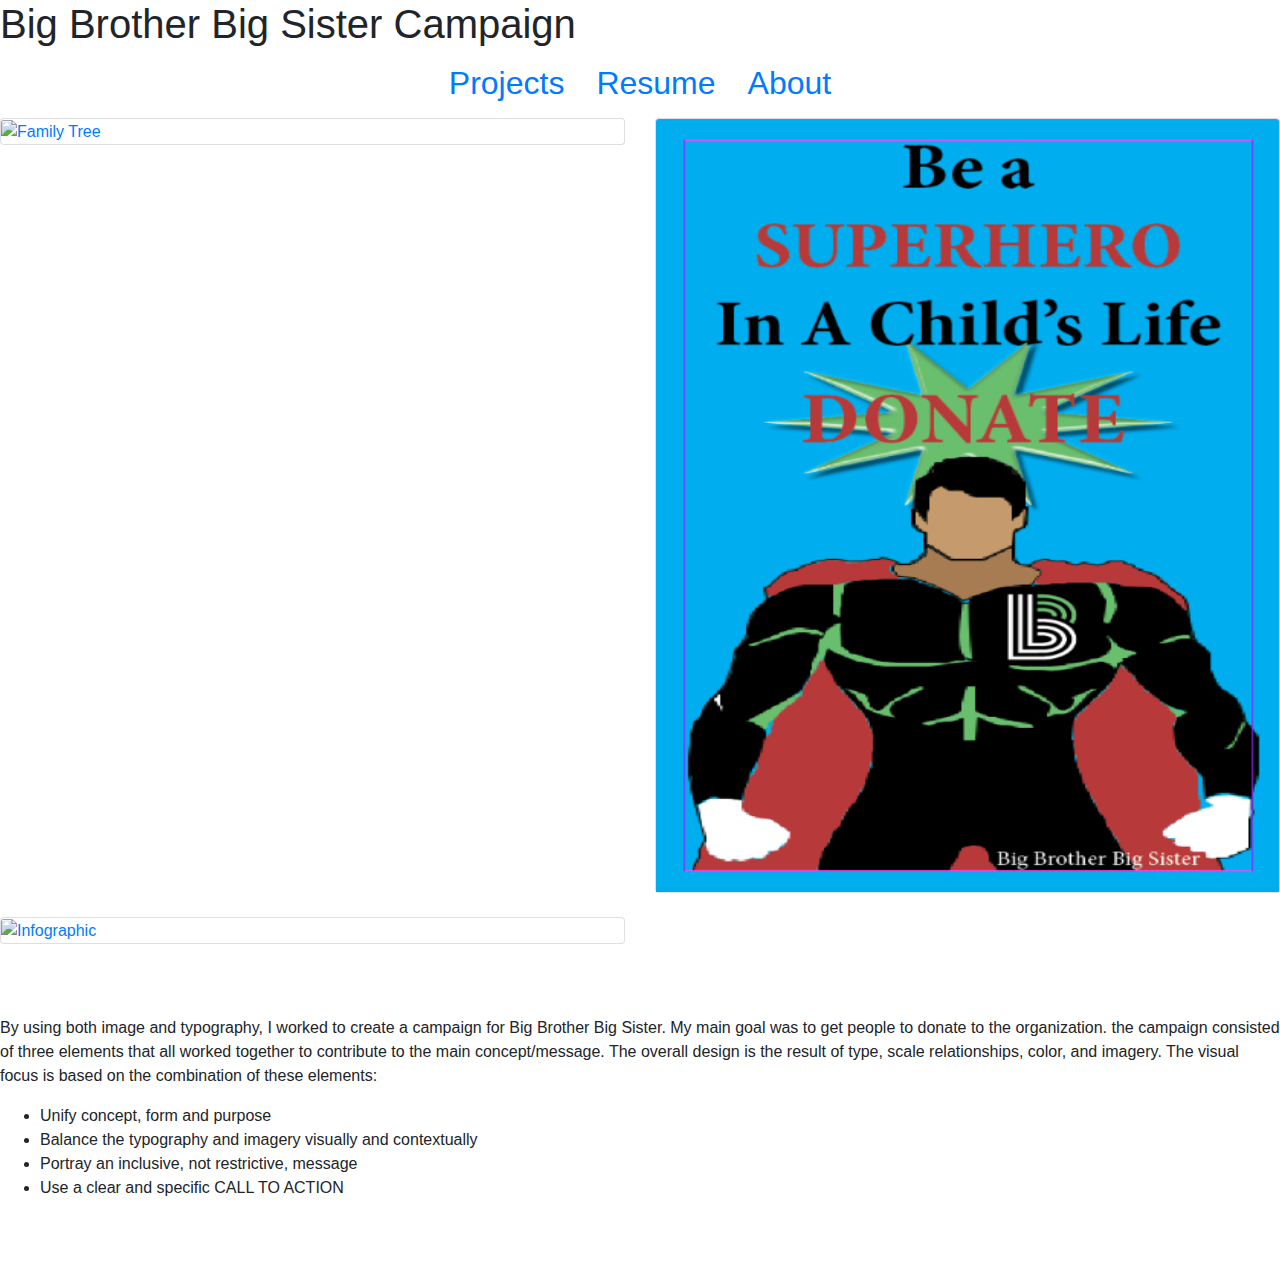
==== bbbs.html @ 70d37f9b "site upload" ====
<!DOCTYPE HTML>
<html lang="en">

    <head>
        <title>Nadeah Kay West</title>
        <meta charset="utf-8">
        <meta name="description" content="Portfolio">
        <meta name="author" content="Nadeah West">
        <link href="https://fonts.googleapis.com/css?family=Open+Sans&display=swap" rel="stylesheet">
        <link rel="stylesheet" href="https://stackpath.bootstrapcdn.com/bootstrap/4.4.1/css/bootstrap.min.css" integrity="sha384-Vkoo8x4CGsO3+Hhxv8T/Q5PaXtkKtu6ug5TOeNV6gBiFeWPGFN9MuhOf23Q9Ifjh" crossorigin="anonymous">
         <link rel="stylesheet" href="style.css">
    </head>
    
    <h1>Big Brother Big Sister Campaign</h1>
    
    <ul class="nav justify-content-center flex-column flex-sm-row">
        <li class="nav-item">
        <a class="nav-link" href="index.html"><h2>Projects</h2></a>
        </li>
         <li class="nav-item">
        <a class="nav-link" href="resume.html"><h2>Resume</h2></a>
        </li>
          <li class="nav-item">
        <a class="nav-link" href="about.html"><h2>About</h2></a>
        </li>
    </ul>
    
   <div class="row row-cols-1 row-cols-md-2">
  <div class="col mb-4">
    <div class="card">
    <a href="google.com">
      <img src="media/bigbrotherbigsister.png" class="card-img-top" alt="Family Tree" height="773px" width="550px">
      </a>
    </div>
  </div>
  <div class="col mb-4">
    <div class="card">
      <a href="google.com">
      <img src="Media/superhero.png" class="card-img-top" alt="Superhero" height="773px" width="550px">
      </a>
    </div>
  </div>
  <div class="col mb-4">
    <div class="card">
      <a href="google.com">
      <img src="media/infographic.png" class="card-img-top" alt="Infographic" height="773px" width="550px">
      </a>
    </div>
  </div>
</div>
    <br>
    <br>
    <p> 
     By using both image and typography, I worked to create a campaign for Big Brother Big Sister. My main goal was to get people to donate to the organization. the campaign consisted of three elements that all worked together to contribute to the main concept/message. The overall design is the result of type, scale relationships, color, and imagery. The visual focus is based on the combination of these elements:
    </p>
          <ul>
            <li>Unify concept, form and purpose</li>
            <li>Balance the typography and imagery visually and contextually</li>
            <li>Portray an inclusive, not restrictive, message</li>
            <li>Use a clear and specific CALL TO ACTION</li>
            </ul>
    <br>
    <br>
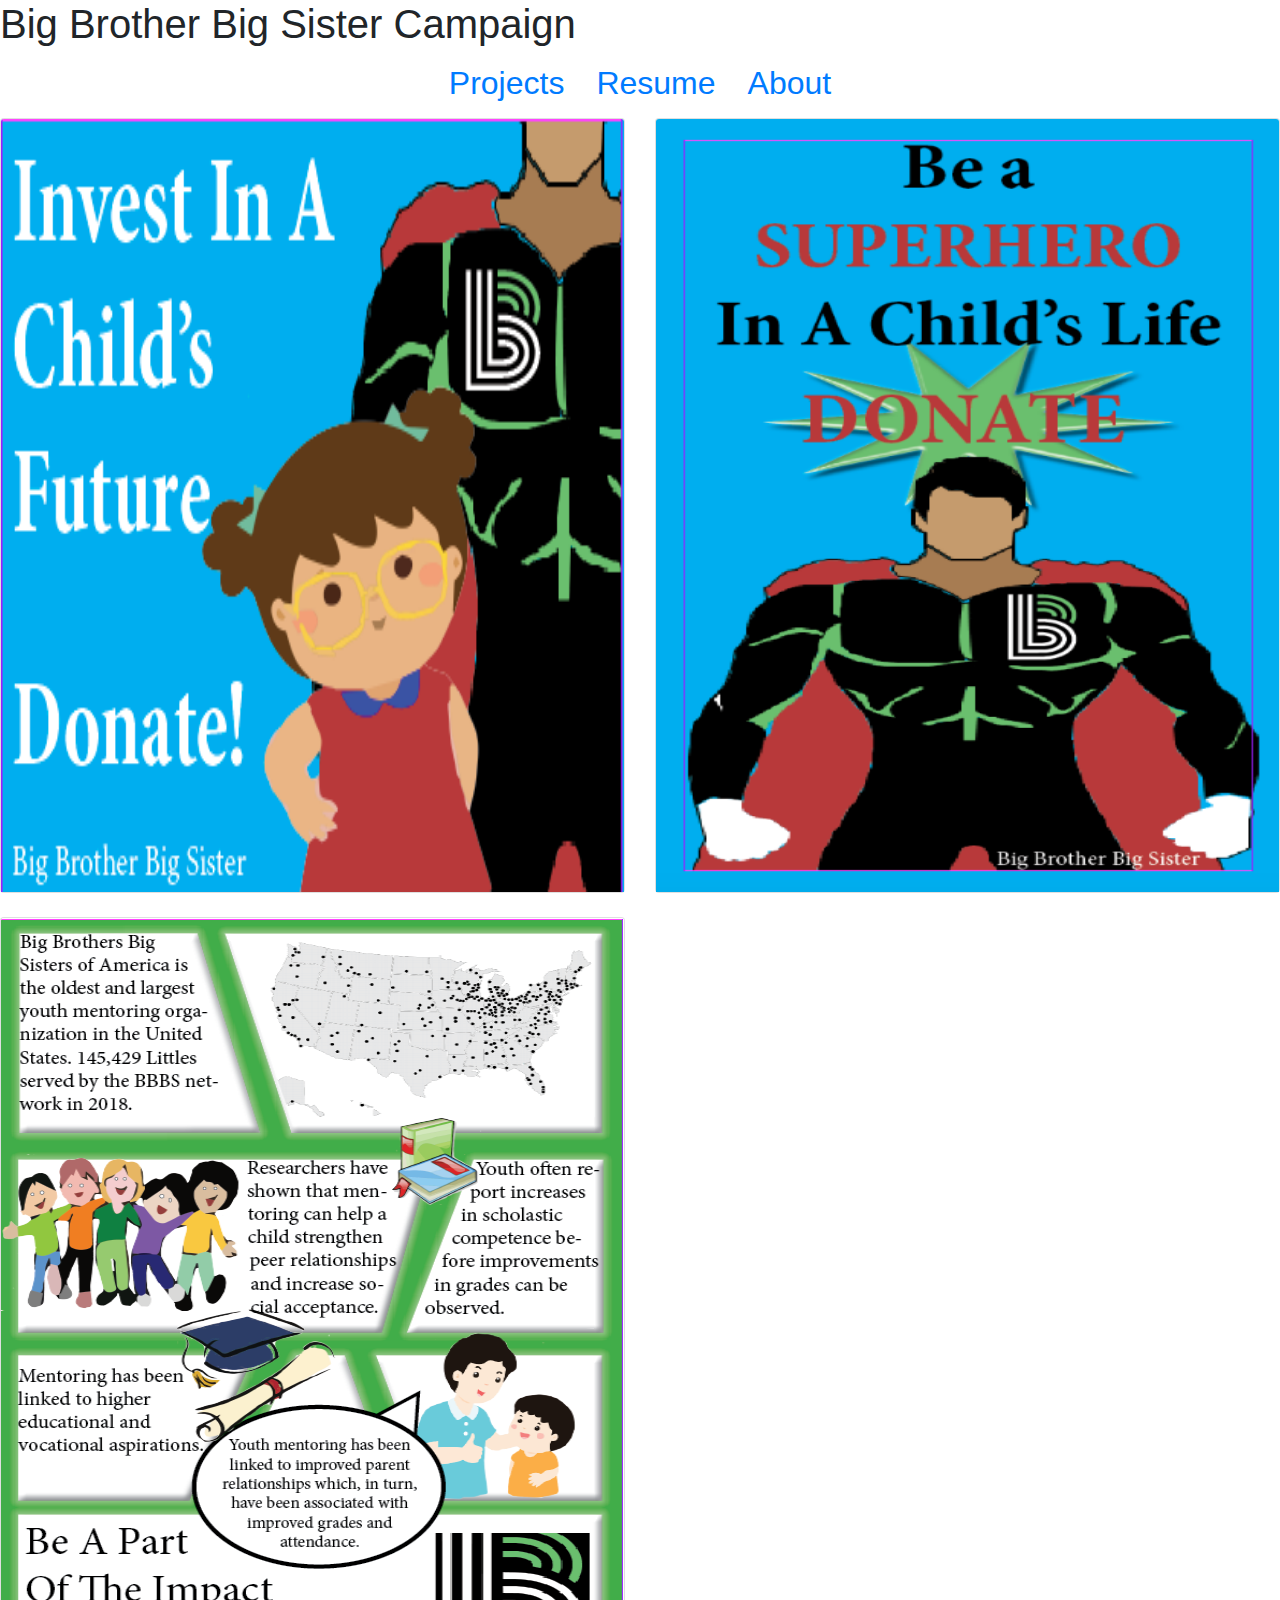
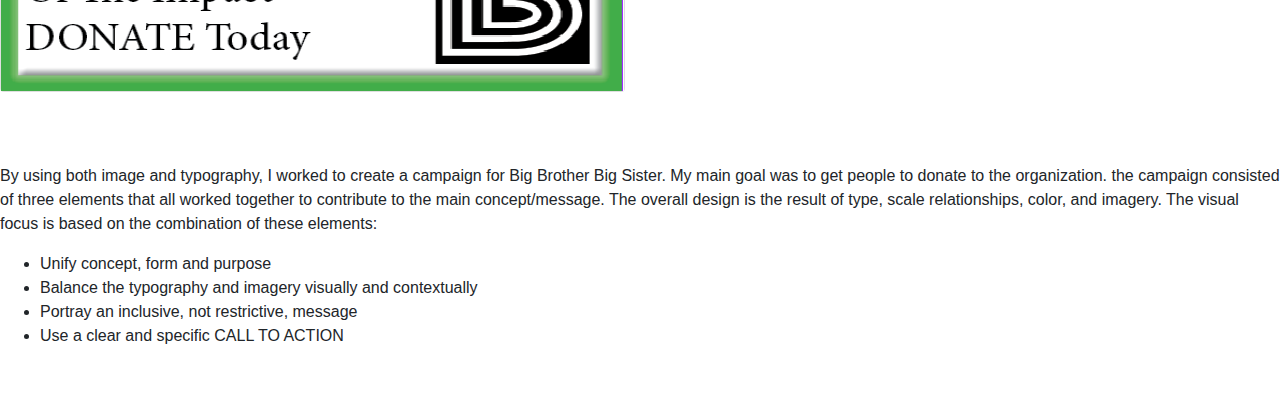
==== commit 757dbf88: "media" ====
--- a/bbbs.html
+++ b/bbbs.html
@@ -29,7 +29,7 @@
   <div class="col mb-4">
     <div class="card">
     <a href="google.com">
-      <img src="media/bigbrotherbigsister.png" class="card-img-top" alt="Family Tree" height="773px" width="550px">
+      <img src="Media/bigbrotherbigsister.png" class="card-img-top" alt="Family Tree" height="773px" width="550px">
       </a>
     </div>
   </div>
@@ -43,7 +43,7 @@
   <div class="col mb-4">
     <div class="card">
       <a href="google.com">
-      <img src="media/infographic.png" class="card-img-top" alt="Infographic" height="773px" width="550px">
+      <img src="Media/infographic.png" class="card-img-top" alt="Infographic" height="773px" width="550px">
       </a>
     </div>
   </div>
